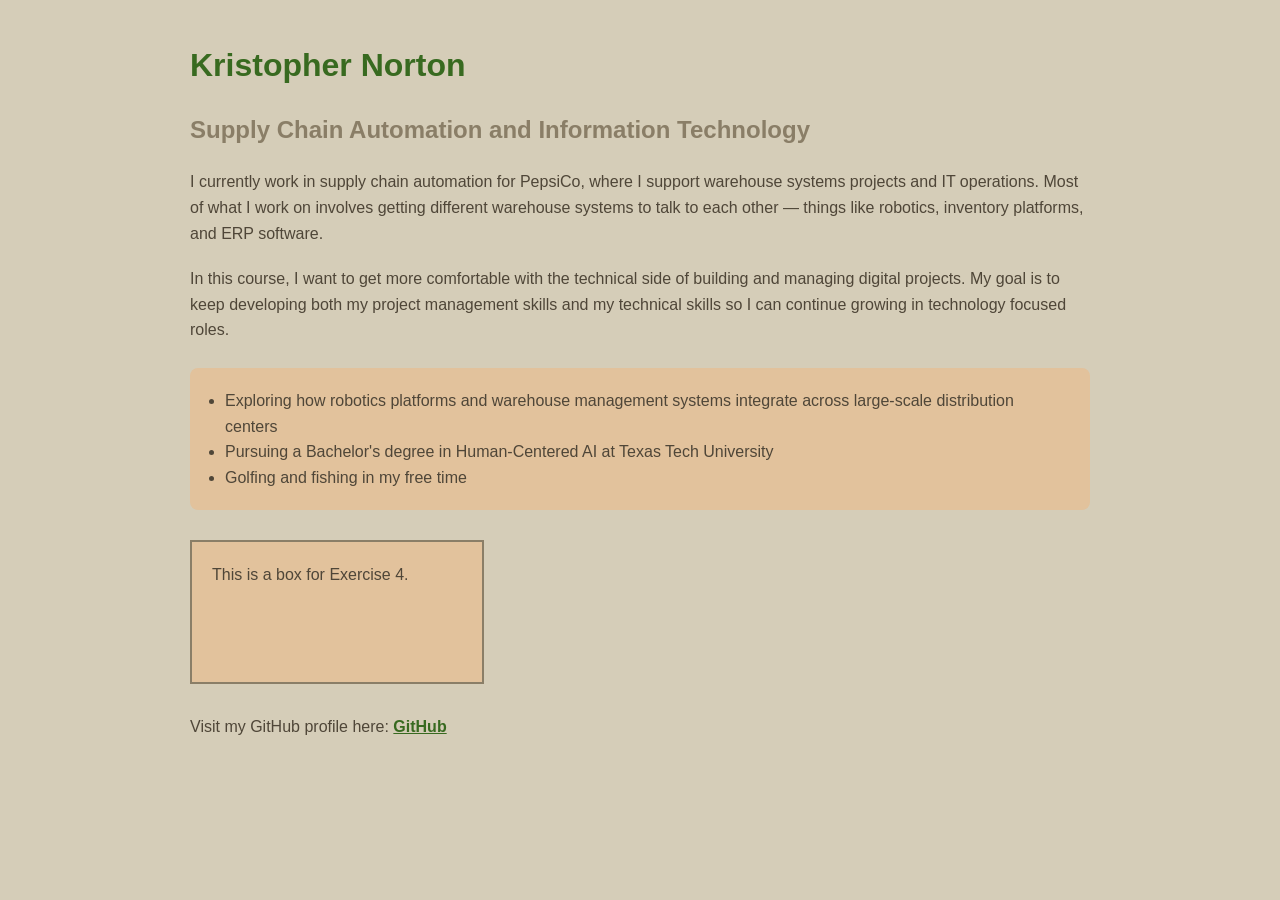
==== index.html @ 8eac45c5 "Project 02 Initial Commit" ====
<!DOCTYPE html>
<html lang="en">
<head>
  <meta charset="UTF-8">
  <meta name="viewport" content="width=device-width, initial-scale=1.0">
  <title>Kristopher Norton - Personal Introduction</title>
  <link rel="stylesheet" href="style.css">
</head>
<body>
  <h1>Kristopher Norton</h1>

  <h2>Supply Chain Automation and Information Technology</h2>

  <p>
    I currently work in supply chain automation for PepsiCo, where I support warehouse systems
    projects and IT operations. Most of what I work on involves getting different warehouse systems to talk to each other — things like robotics, 
    inventory platforms, and ERP software.
  </p>

  <p>
    In this course, I want to get more comfortable with the technical side of building and managing
    digital projects. My goal is to keep developing both my project management skills and my technical
    skills so I can continue growing in technology focused roles.
  </p>

  <ul>
    <li>Exploring how robotics platforms and warehouse management systems integrate across large-scale distribution centers</li>
    <li>Pursuing a Bachelor's degree in Human-Centered AI at Texas Tech University</li>
    <li>Golfing and fishing in my free time</li>
  </ul>

  <div>This is a box for Exercise 4.</div>

  <p>
    Visit my GitHub profile here:
    <a href="https://github.com/TTU-HCAI">GitHub</a>
  </p>
</body>
</html>
---- style.css ----
body {
  background-color: #d5cdb8;
  color: #4f4638;
  font-family: Arial, sans-serif;
  margin: 40px auto;
  line-height: 1.6;
  /* Added max-width so the text does not stretch too far across the page */
  max-width: 900px;
}

h1 {
  color: #386a20;
  margin-bottom: 10px;
}

h2 {
  color: #8a7e67;
  margin-bottom: 20px;
}

p {
  color: #4f4638;
  /* Added spacing to make the page easier to read */
  margin-bottom: 20px;
}

a {
  color: #386a20;
  font-weight: bold;
}

ul {
  background-color: #e2c29c;
  color: #4f4638;
  padding: 20px 35px;
  border-radius: 8px;
  margin-top: 25px;
  margin-bottom: 25px;
}

div {
  width: 250px;
  height: 100px;
  background-color: #e2c29c;
  border: 2px solid #8a7e67;
  padding: 20px;
  margin: 30px 0;
}
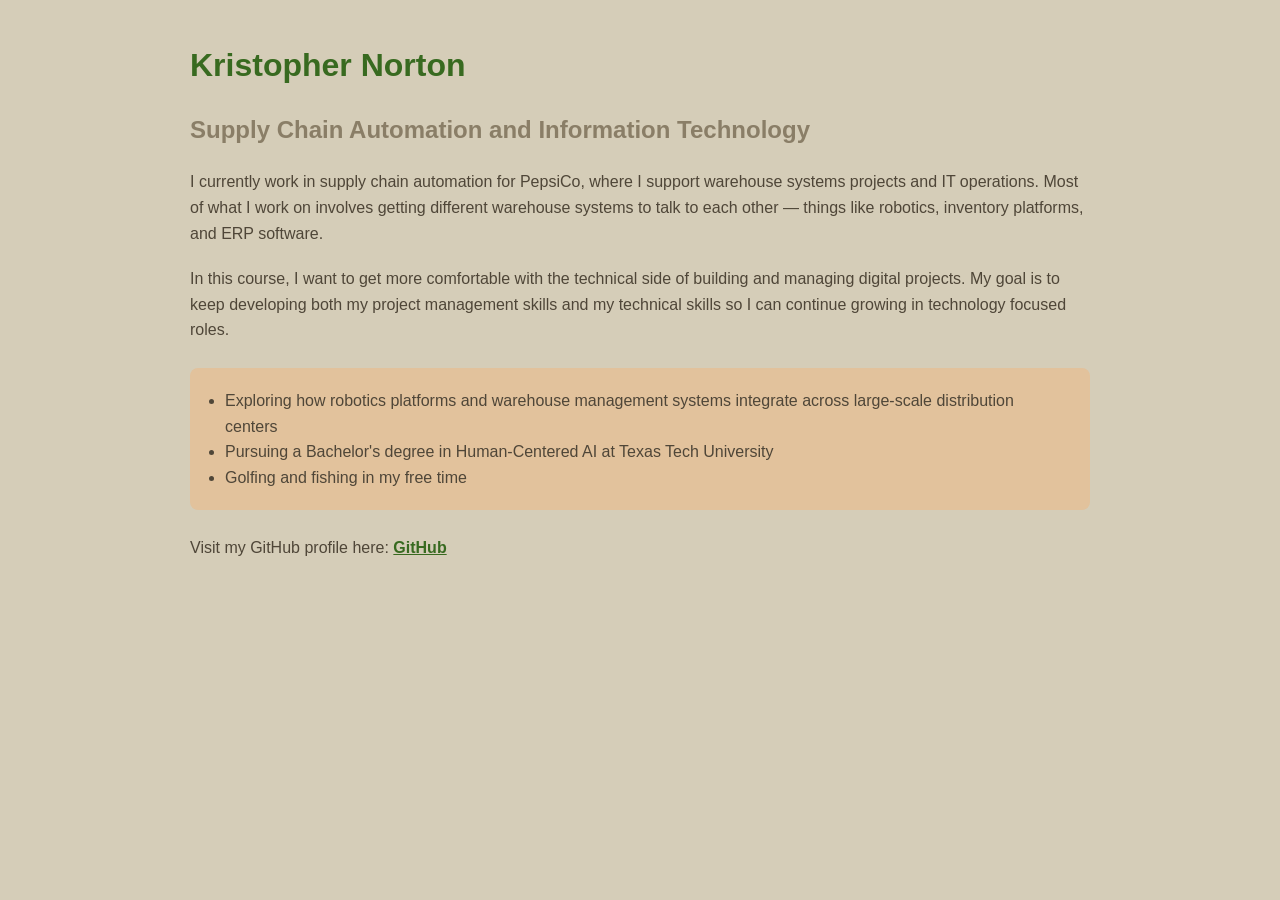
==== commit 075bac5f: "Update index.html" ====
--- a/index.html
+++ b/index.html
@@ -29,8 +29,6 @@
     <li>Golfing and fishing in my free time</li>
   </ul>
 
-  <div>This is a box for Exercise 4.</div>
-
   <p>
     Visit my GitHub profile here:
     <a href="https://github.com/TTU-HCAI">GitHub</a>
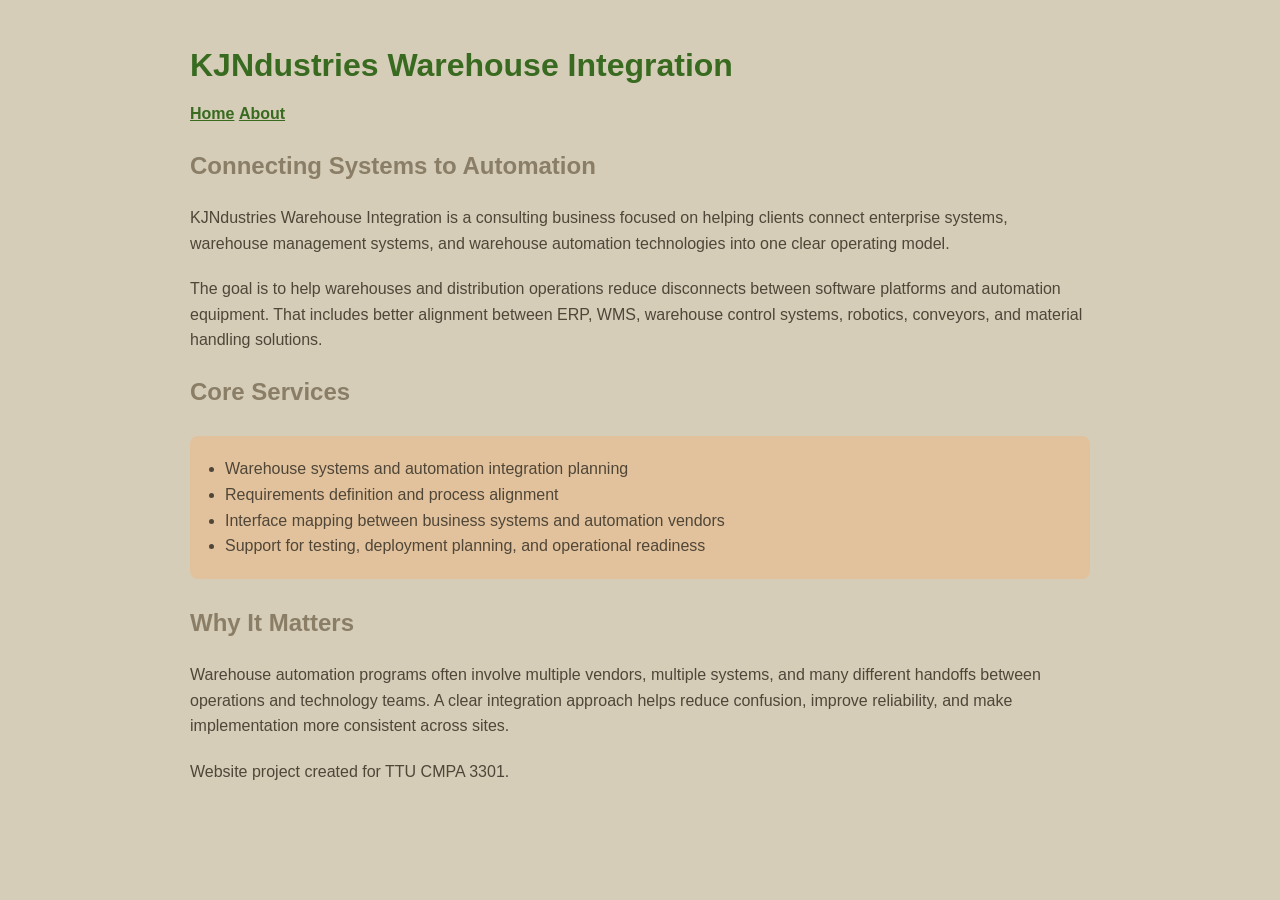
==== commit ee43c42d: "Add plan.md, update index.html" ====
--- a/index.html
+++ b/index.html
@@ -3,35 +3,55 @@
 <head>
   <meta charset="UTF-8">
   <meta name="viewport" content="width=device-width, initial-scale=1.0">
-  <title>Kristopher Norton - Personal Introduction</title>
+  <title>KJNdustries Warehouse Integration</title>
   <link rel="stylesheet" href="style.css">
 </head>
 <body>
-  <h1>Kristopher Norton</h1>
+  <header>
+    <h1>KJNdustries Warehouse Integration</h1>
+    <nav>
+      <a href="index.html">Home</a>
+      <a href="about.html">About</a>
+    </nav>
+  </header>
 
-  <h2>Supply Chain Automation and Information Technology</h2>
+  <main>
+    <section>
+      <h2>Connecting Systems to Automation</h2>
+      <p>
+        KJNdustries Warehouse Integration is a consulting business focused on helping
+        clients connect enterprise systems, warehouse management systems, and warehouse automation
+        technologies into one clear operating model.
+      </p>
+      <p>
+        The goal is to help warehouses and distribution operations reduce disconnects between
+        software platforms and automation equipment. That includes better alignment between ERP,
+        WMS, warehouse control systems, robotics, conveyors, and material handling solutions.
+      </p>
+    </section>
 
-  <p>
-    I currently work in supply chain automation for PepsiCo, where I support warehouse systems
-    projects and IT operations. Most of what I work on involves getting different warehouse systems to talk to each other — things like robotics, 
-    inventory platforms, and ERP software.
-  </p>
+    <section>
+      <h2>Core Services</h2>
+      <ul>
+        <li>Warehouse systems and automation integration planning</li>
+        <li>Requirements definition and process alignment</li>
+        <li>Interface mapping between business systems and automation vendors</li>
+        <li>Support for testing, deployment planning, and operational readiness</li>
+      </ul>
+    </section>
 
-  <p>
-    In this course, I want to get more comfortable with the technical side of building and managing
-    digital projects. My goal is to keep developing both my project management skills and my technical
-    skills so I can continue growing in technology focused roles.
-  </p>
+    <section>
+      <h2>Why It Matters</h2>
+      <p>
+        Warehouse automation programs often involve multiple vendors, multiple systems, and many
+        different handoffs between operations and technology teams. A clear integration approach
+        helps reduce confusion, improve reliability, and make implementation more consistent across sites.
+      </p>
+    </section>
+  </main>
 
-  <ul>
-    <li>Exploring how robotics platforms and warehouse management systems integrate across large-scale distribution centers</li>
-    <li>Pursuing a Bachelor's degree in Human-Centered AI at Texas Tech University</li>
-    <li>Golfing and fishing in my free time</li>
-  </ul>
-
-  <p>
-    Visit my GitHub profile here:
-    <a href="https://github.com/TTU-HCAI">GitHub</a>
-  </p>
+  <footer>
+    <p>Website project created for TTU CMPA 3301.</p>
+  </footer>
 </body>
 </html>
--- a/style.css
+++ b/style.css
@@ -36,13 +36,4 @@
   border-radius: 8px;
   margin-top: 25px;
   margin-bottom: 25px;
-}
-
-div {
-  width: 250px;
-  height: 100px;
-  background-color: #e2c29c;
-  border: 2px solid #8a7e67;
-  padding: 20px;
-  margin: 30px 0;
 }
